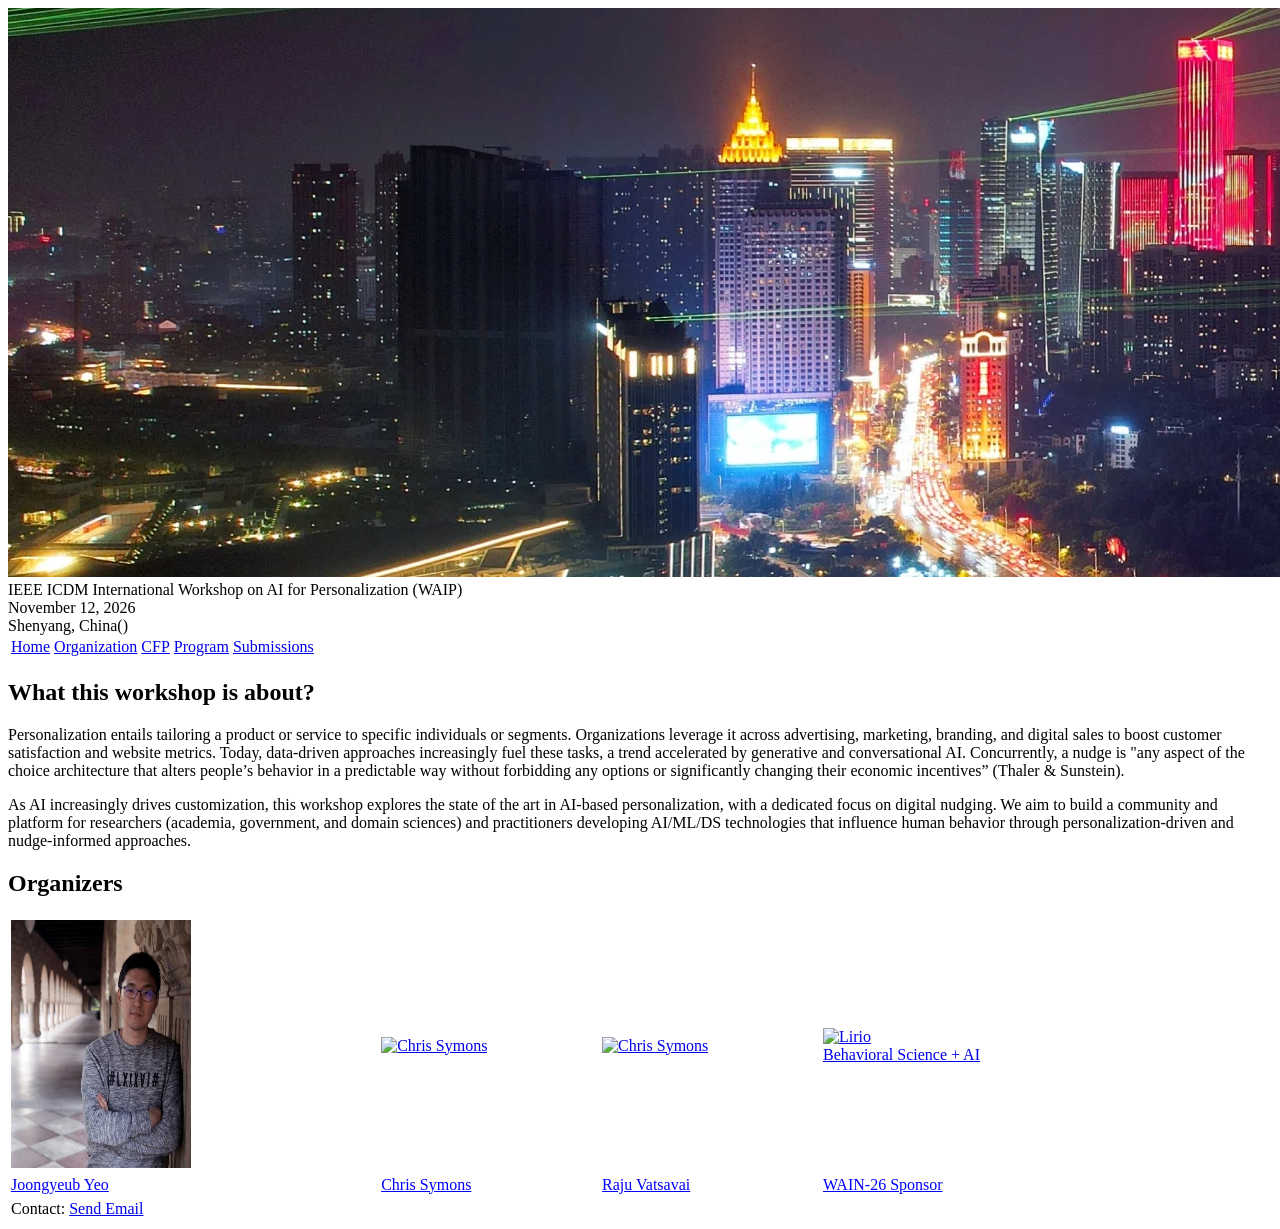
==== index.html @ 78c9528d "Update index.html" ====
<!DOCTYPE html>
<html lang='en'>

<head>
    <base href=".">
    <link rel="shortcut icon" type="image/png" href="assets/favicon.png"/>
    <link rel="stylesheet" type="text/css" media="all" href="assets/main.css"/>
    <meta name="description" content="WAIN-2026">
    <meta name="resource-type" content="document">
    <meta name="distribution" content="global">
    <meta name="KeyWords" content="Conference">
    <title>WAIN-2026</title>
</head>

<body>

    <div class="banner">
        <img src="assets/icdm26s-banner.png" alt="IEEE ICDM International Workshop on AI for Personalization">
        <div class="top-left">
            <span class="title1">IEEE ICDM International Workshop on AI for Personalization (WAIP) </span>
        </div>
        <div class="bottom-right">
            November 12, 2026 <br> Shenyang, China<span class="r">()</span>
        </div>
    </div>

    <table class="navigation">
        <tr>
            <td class="navigation">
                <a class="current" title="Workshop Home Page" href=".">Home</a>
            </td>
            <td class="navigation">
                <a title="Organization" href="organization">Organization</a> 
            </td>
            <td class="navigation">
                <a title="CFP" href="cfp">CFP</a> 
            </td>
            <td class="navigation">
                <a title="Conference Program" href="program">Program</a> 
            </td>
            <td class="navigation">
                <a title="Paper Submission" href="submissions">Submissions</a>
            </td>
        </tr>
    </table>

    <h2>What this workshop is about?</h2>
    <p>
        Personalization entails tailoring a product or service to specific individuals or segments. 
        Organizations leverage it across advertising, marketing, branding, and digital sales to boost 
        customer satisfaction and website metrics. Today, data-driven approaches increasingly fuel these 
        tasks, a trend accelerated by generative and conversational AI. Concurrently, a nudge is "any aspect 
        of the choice architecture that alters people’s behavior in a predictable way without forbidding 
        any options or significantly changing their economic incentives” (Thaler & Sunstein).    </p>
    
    <p>
        As AI increasingly drives customization, this workshop explores the state of the art in AI-based personalization, 
        with a dedicated focus on digital nudging. We aim to build a community and platform for researchers (academia, 
        government, and domain sciences) and practitioners developing AI/ML/DS technologies that influence 
        human behavior through personalization-driven and nudge-informed approaches.

    </p>

    <h2>Organizers</h2>

    <table class="sponsors" style="width:90%">
      
        <tr>
            <td class="sponsor">
                <a href="https://www.linkedin.com/in/joongyeub-yeo">
                    <img src="assets/Joongyeub-Yeo.jpeg" width="180px" height="248px"  alt="Zhijun Yin">
                </a>
            </td>
            <td class="sponsor">
                <a href="https://www.linkedin.com/in/christopher-t-symons">
                    <img src="assets/chris.png" width="180px" height="248px"  alt="Chris Symons">
                </a>
            </td>
            <td class="sponsor">
                <a href="https://www.linkedin.com/in/ranga-raju-vatsavai-ncsu">
                    <img src="assets/raju.png" width="180px" height="248px"  alt="Chris Symons">
                </a>
            </td>
            <td class="sponsor">
                <a href="https://lirio.com" target="_blank">
                    <img src="assets/lirio-img-180-92.png" width="180px" height="92px"  alt="Lirio" > <br> Behavioral Science + AI
                </a>
            </td>
            
        </tr>
        
        <tr>
            
            <td class="sponsor">
                <a href="ttps://www.linkedin.com/in/joongyeub-yeo" style="color:blue;"  target="_blank"> Joongyeub Yeo
                </a>
            </td>
            <td class="sponsor">
                <a href="https://www.linkedin.com/in/christopher-t-symons" style="color:blue;"  target="_blank"> Chris Symons
                </a>
            </td>
            <td class="sponsor">
                <a href="https://www.linkedin.com/in/ranga-raju-vatsavai-ncsu" style="color:blue;"  target="_blank"> Raju Vatsavai
                </a>
            </td>
            <td class="sponsor">
                <a href="https://lirio.com" style="color:blue;"  target="_blank"> WAIN-26 Sponsor
                </a>
            </td>
            
        </tr>        
    </table>

    <table class="footer">
        <tr>
            <td class="footer">Contact: <a href = "mailto: lirio.brell@gmail.com">Send Email</a> </td> 
        </tr>
    </table>

    </body>
</html>
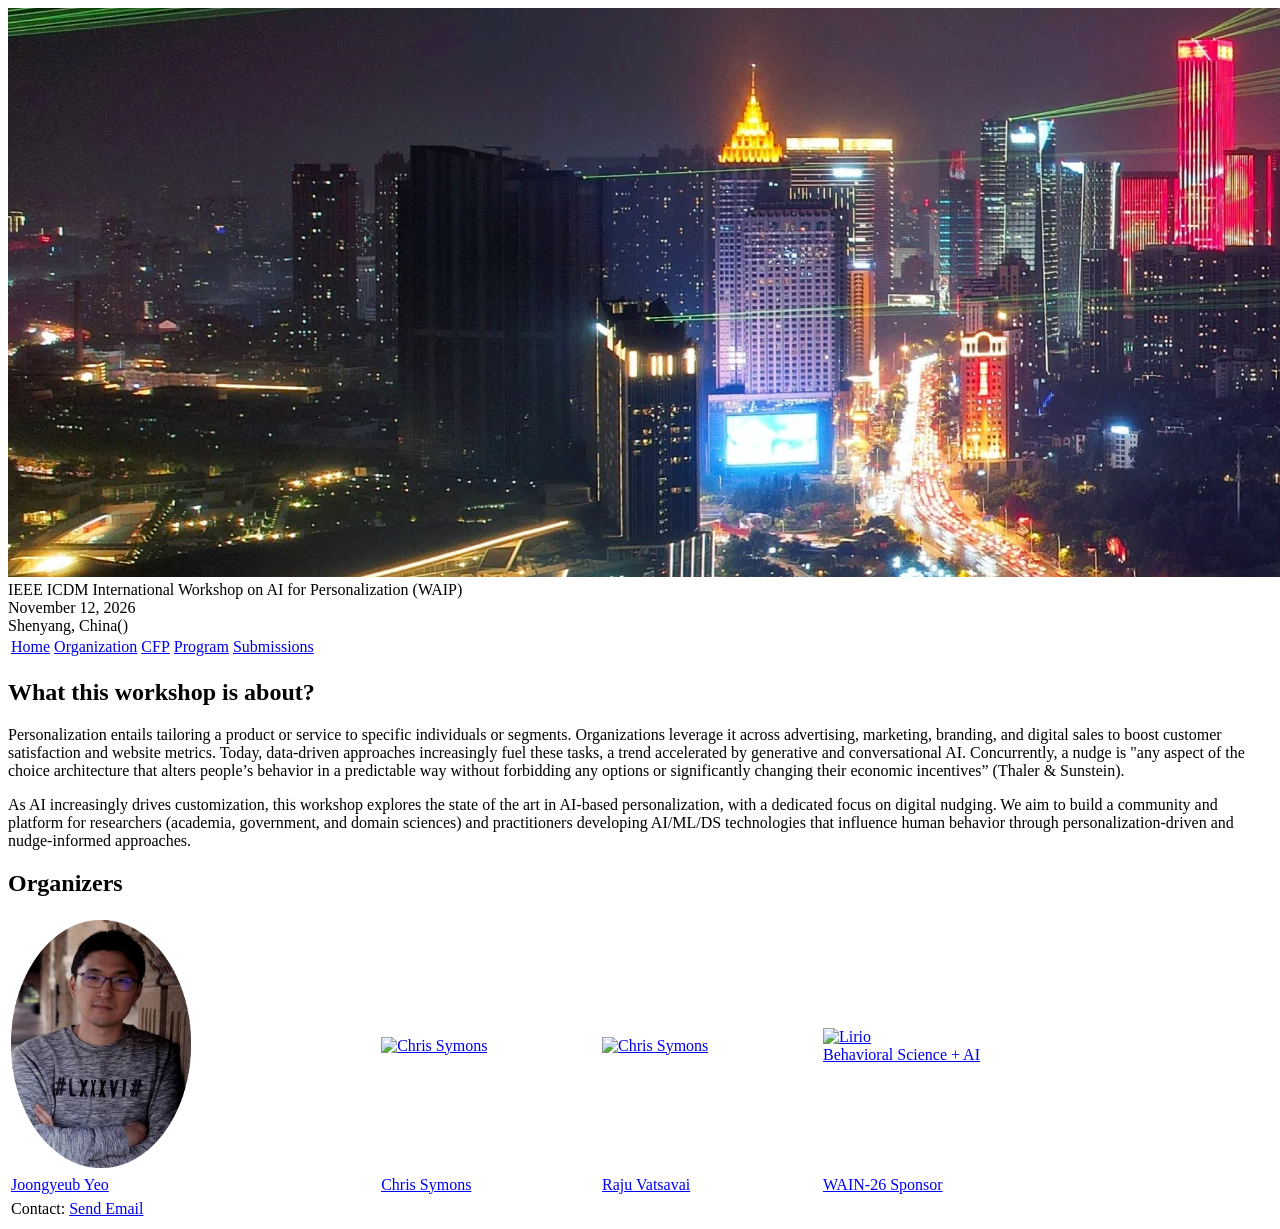
==== commit 0e7dfacf: "Update index.html" ====
--- a/index.html
+++ b/index.html
@@ -68,7 +68,7 @@
         <tr>
             <td class="sponsor">
                 <a href="https://www.linkedin.com/in/joongyeub-yeo">
-                    <img src="assets/Joongyeub-Yeo.jpeg" width="180px" height="248px"  alt="Zhijun Yin">
+                    <img src="assets/Joongyeub-Yeo.png" width="180px" height="248px"  alt="Zhijun Yin">
                 </a>
             </td>
             <td class="sponsor">
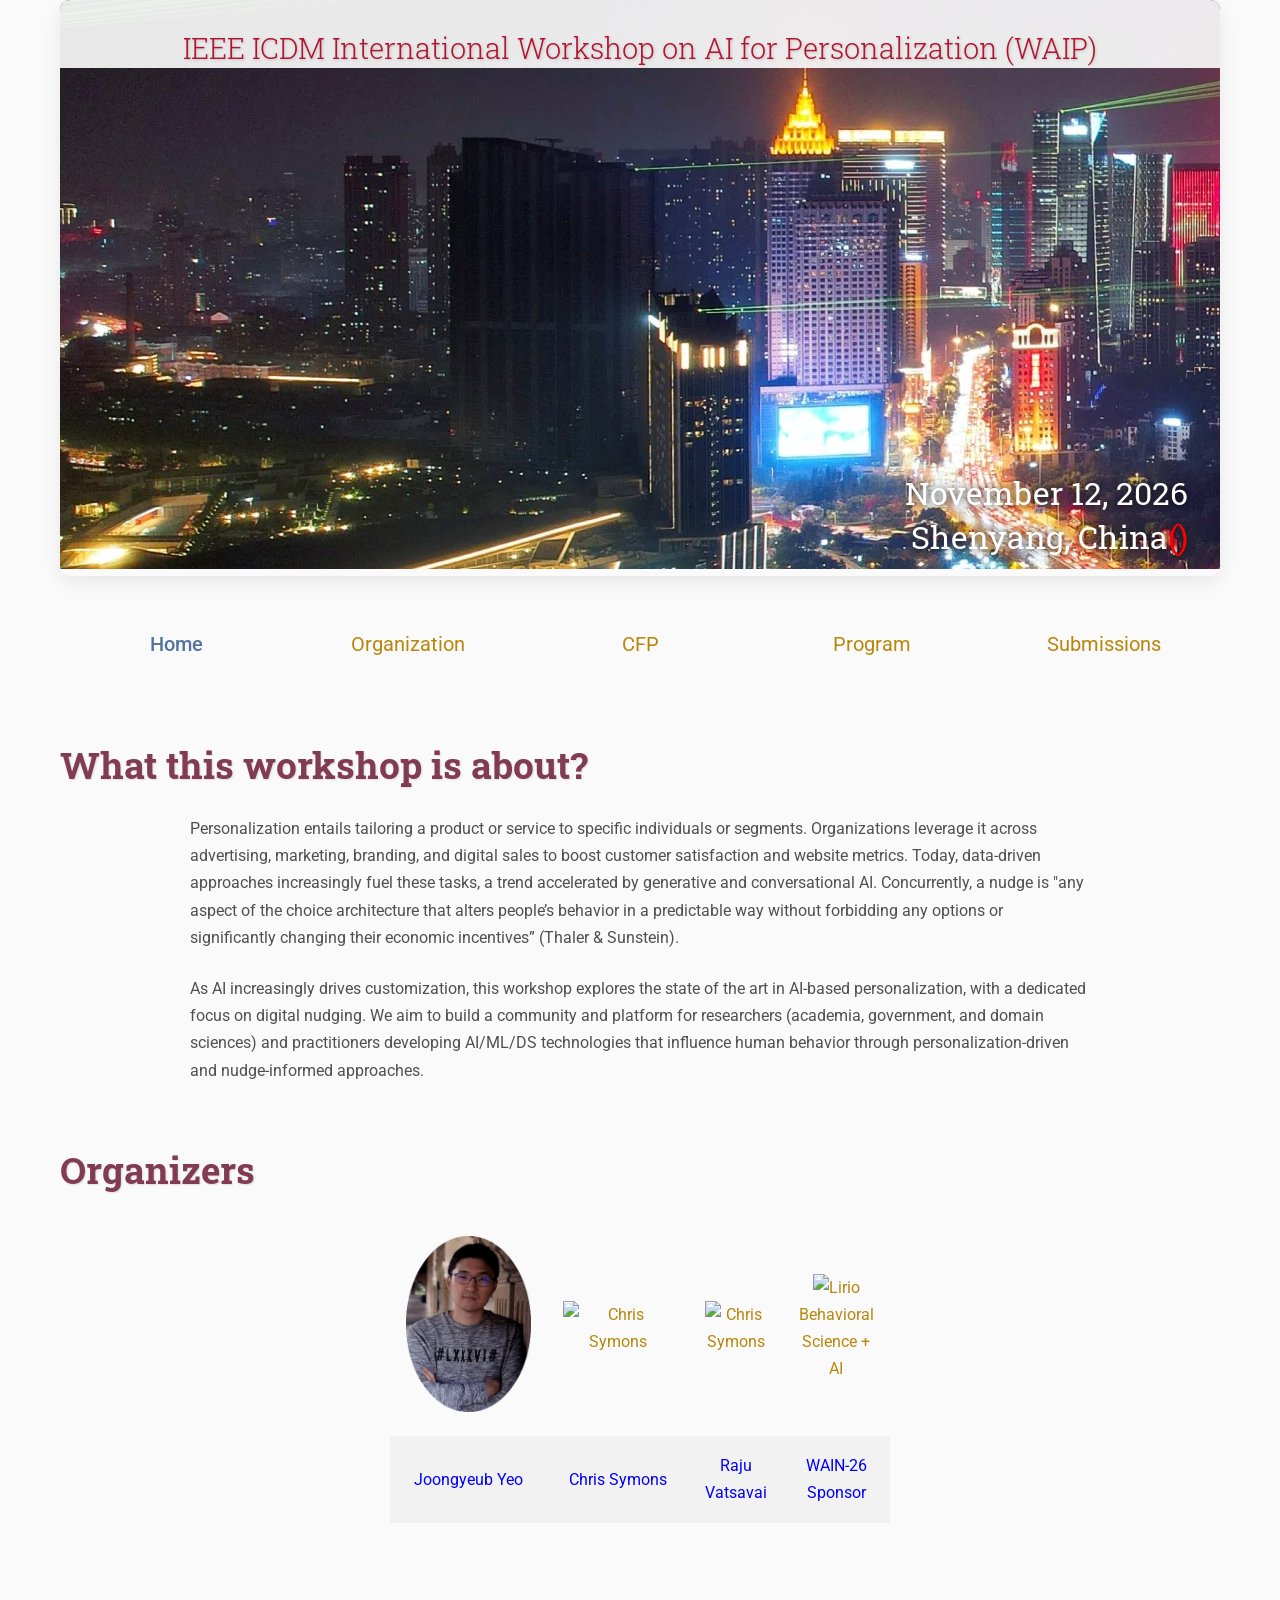
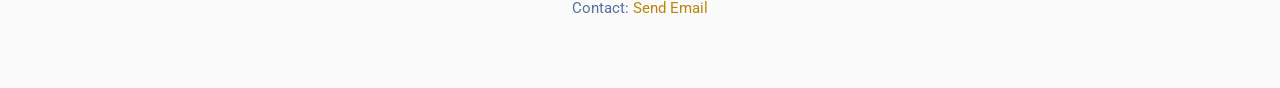
==== commit ba6130e9: "Update index.html" ====
--- a/index.html
+++ b/index.html
@@ -15,12 +15,19 @@
 <body>
 
     <div class="banner">
-        <img src="assets/icdm26s-banner.png" alt="IEEE ICDM International Workshop on AI for Personalization">
+        <img class="banner-image"
+             src="assets/icdm26s-banner.png"
+             alt="IEEE ICDM International Workshop on AI for Personalization (WAIP)">
+    
         <div class="top-left">
-            <span class="title1">IEEE ICDM International Workshop on AI for Personalization (WAIP) </span>
+            <span class="title1">
+                IEEE ICDM International Workshop on AI for Personalization (WAIP)
+            </span>
         </div>
+    
         <div class="bottom-right">
-            November 12, 2026 <br> Shenyang, China<span class="r">()</span>
+            November 12, 2026 <br>
+            Shenyang, China<span class="r">()</span>
         </div>
     </div>
 
--- a/assets/main.css
+++ b/assets/main.css
@@ -0,0 +1,641 @@
+/* ==========================================================================
+   Modern Conference Stylesheet
+   Preserves original visual identity while improving:
+   - responsiveness
+   - readability
+   - maintainability
+   - spacing consistency
+   - modern layout behavior
+   ========================================================================== */
+
+
+/* ==========================================================================
+   Fonts
+   ========================================================================== */
+
+@import url('https://fonts.googleapis.com/css?family=Roboto:300,400,500,700|Roboto+Slab:400,700');
+
+
+/* ==========================================================================
+   Theme Variables
+   ========================================================================== */
+
+:root {
+    --bg-color: #fafafa;
+    --text-color: #505050;
+
+    --primary: #52739e;
+    --accent: #b2132e;
+    --heading: #813c54;
+    --link: #b8860b;
+
+    --white: #ffffff;
+    --light-gray: #f2f2f2;
+    --shadow: rgba(0,0,0,0.08);
+
+    --content-width: 1200px;
+    --text-width: 900px;
+
+    --radius: 10px;
+    --transition: 0.25s ease;
+}
+
+
+/* ==========================================================================
+   Base Reset
+   ========================================================================== */
+
+*,
+*::before,
+*::after {
+    box-sizing: border-box;
+}
+
+html {
+    scroll-behavior: smooth;
+}
+
+body {
+    margin: 0 auto;
+    padding: 0 20px 40px 20px;
+
+    max-width: var(--content-width);
+
+    background-color: var(--bg-color);
+    background-size: cover;
+    background-attachment: fixed;
+
+    color: var(--text-color);
+
+    font-family: 'Roboto', sans-serif;
+    font-size: 16px;
+    line-height: 1.7;
+}
+
+
+/* ==========================================================================
+   Typography
+   ========================================================================== */
+
+h1,
+h2,
+h3,
+h4,
+h5 {
+    clear: both;
+
+    margin-top: 1.75em;
+    margin-bottom: 0.75em;
+
+    color: var(--heading);
+
+    font-family: 'Roboto Slab', serif;
+    line-height: 1.2;
+
+    text-shadow: 1px 1px 2px #dcdcdc;
+}
+
+h1 { font-size: 3rem; }
+h2 { font-size: 2.3rem; }
+h3 { font-size: 1.8rem; }
+h4,
+h5 { font-size: 1.35rem; }
+
+p {
+    max-width: var(--text-width);
+    margin: 1.5rem auto;
+}
+
+ul,
+ol {
+    max-width: 850px;
+    margin: 1.5rem auto;
+    padding-left: 2rem;
+}
+
+ul li,
+ol li {
+    margin-bottom: 0.6rem;
+}
+
+i,
+em {
+    font-style: italic;
+}
+
+b,
+strong {
+    font-weight: 700;
+}
+
+sup,
+sub {
+    font-size: 0.8em;
+    line-height: 0;
+}
+
+sup { vertical-align: super; }
+sub { vertical-align: sub; }
+
+
+/* ==========================================================================
+   Links
+   ========================================================================== */
+
+a {
+    color: var(--link);
+    text-decoration: none;
+
+    transition: color var(--transition);
+}
+
+a:hover {
+    color: var(--accent);
+}
+
+a:active {
+    color: #e82945;
+}
+
+a.current {
+    color: var(--primary);
+    font-weight: 500;
+}
+
+a.current:hover {
+    color: #e82945;
+}
+
+li a,
+p a {
+    text-decoration: underline;
+    text-decoration-color: var(--link);
+    text-underline-offset: 2px;
+}
+
+
+/* ==========================================================================
+   Tables
+   ========================================================================== */
+
+table {
+    width: 100%;
+    margin: 1rem auto 2rem auto;
+
+    border-collapse: collapse;
+}
+
+th,
+td {
+    padding: 0.6rem;
+    text-align: left;
+    vertical-align: top;
+}
+
+tr:nth-child(even) {
+    background-color: var(--light-gray);
+}
+
+
+/* ==========================================================================
+   Website Banner
+   ========================================================================== */
+
+.banner {
+    position: relative;
+    overflow: hidden;
+
+    border-radius: var(--radius);
+    margin-bottom: 2rem;
+
+    box-shadow: 0 6px 20px var(--shadow);
+
+    font-family: 'Roboto Slab', serif;
+}
+
+.top-left {
+    position: absolute;
+    top: 0;
+
+    width: 100%;
+
+    padding: 2px 0;          /* reduced from 12px */
+
+    line-height: 1.0;        /* tighter text height */
+
+    text-align: center;
+
+    background: rgba(250,250,250,0.92);
+
+    color: var(--text-color);
+
+    font-size: clamp(2rem, 5vw, 5rem);
+
+    white-space: nowrap;
+    overflow: hidden;
+    text-overflow: ellipsis;
+}
+
+.bottom-right {
+    position: absolute;
+    right: 0;
+    bottom: 0;
+
+    padding: 1rem 2rem;
+
+    text-align: right;
+
+    color: var(--white);
+    font-size: 2rem;
+    line-height: 1.4;
+
+    text-shadow: 0 0 8px rgba(0,0,0,0.8);
+}
+
+
+/* ==========================================================================
+   Conference Logo
+   ========================================================================== */
+
+.title1 {
+    color: var(--accent);
+    font-size: 0.45em;
+    font-weight: 300;
+    line-height: 1.1;
+
+    text-shadow: 1px 1px 3px #c0c0c0;
+}
+
+.title2 {
+    color: var(--primary);
+    font-size: 0.40em;
+    font-weight: 300;
+
+    text-shadow: 1px 1px 3px #c0c0c0;
+}
+
+.year {
+    color: var(--text-color);
+    font-size: 0.35em;
+    font-weight: 300;
+}
+
+
+/* ==========================================================================
+   Navigation
+   ========================================================================== */
+
+table.navigation {
+    width: 100%;
+    margin: 1.5rem auto;
+}
+
+td.navigation {
+    width: 20%;
+
+    padding: 0.75rem;
+
+    text-align: center;
+    vertical-align: middle;
+
+    font-size: 1.25rem;
+    white-space: nowrap;
+}
+
+td.navigation a {
+    display: inline-block;
+
+    padding: 0.4rem 0.8rem;
+
+    border-radius: 6px;
+
+    transition:
+        background-color var(--transition),
+        color var(--transition);
+}
+
+td.navigation a:hover {
+    background-color: rgba(82,115,158,0.12);
+}
+
+
+/* ==========================================================================
+   Sponsors
+   ========================================================================== */
+
+table.sponsors {
+    width: 100%;
+    max-width: 500px;
+}
+
+td.sponsor {
+    width: 50%;
+    padding: 1rem;
+
+    text-align: center;
+    vertical-align: middle;
+}
+
+td.sponsor img {
+    max-width: 180px;
+    width: 100%;
+    height: auto;
+
+    transition: transform var(--transition);
+}
+
+td.sponsor img:hover {
+    transform: scale(1.03);
+}
+
+
+/* ==========================================================================
+   Program Table
+   ========================================================================== */
+
+table.plenary {
+    background: var(--white);
+
+    border-radius: var(--radius);
+    overflow: hidden;
+
+    box-shadow: 0 3px 12px var(--shadow);
+
+    padding-top: 8px;
+}
+
+td.room {
+    width: 90%;
+
+    color: var(--primary);
+    font-size: 1.5rem;
+
+    padding: 0.5rem;
+}
+
+td.date {
+    width: 130px;
+
+    padding: 0.5rem 1rem 0 0;
+
+    text-align: right;
+    white-space: nowrap;
+}
+
+td.title,
+td.title-special {
+    width: 90%;
+    padding: 0.5rem;
+
+    font-family: 'Roboto Slab', serif;
+
+    text-shadow: 1px 1px 2px #d0d0d0;
+}
+
+td.title {
+    color: var(--heading);
+    font-size: 1.4rem;
+}
+
+td.title-special {
+    color: var(--primary);
+    font-size: 1.5rem;
+}
+
+td.speaker {
+    padding: 0.5rem;
+
+    font-style: italic;
+}
+
+td.abstract {
+    padding: 0.5rem 0.5rem 1rem 0.5rem;
+}
+
+td.abstract img {
+    display: block;
+    margin: 0.5rem auto 1rem auto;
+
+    max-width: 100%;
+    height: auto;
+
+    border-radius: var(--radius);
+}
+
+
+/* ==========================================================================
+   Embedded Content
+   ========================================================================== */
+
+iframe.registration,
+iframe.directions {
+    display: block;
+
+    width: 100%;
+    max-width: 100%;
+
+    margin: 1.5rem auto 2rem auto;
+
+    border: none;
+    border-radius: var(--radius);
+
+    box-shadow: 0 4px 14px var(--shadow);
+}
+
+iframe.registration {
+    height: 1400px;
+}
+
+iframe.directions {
+    height: 400px;
+}
+
+img.center {
+    display: block;
+
+    width: 67%;
+    max-width: 100%;
+
+    margin: 1.5rem auto 2rem auto;
+
+    border-radius: var(--radius);
+}
+
+
+/* ==========================================================================
+   Flyers
+   ========================================================================== */
+
+table.flyers {
+    width: 100%;
+}
+
+td.flyer {
+    width: 33%;
+    padding: 1rem;
+
+    text-align: center;
+    vertical-align: middle;
+}
+
+
+/* ==========================================================================
+   Footer
+   ========================================================================== */
+
+table.footer {
+    width: 100%;
+    max-width: 400px;
+
+    margin: 4rem auto 1rem auto;
+
+    font-size: 0.95rem;
+}
+
+td.footer {
+    text-align: center;
+    color: var(--primary);
+}
+
+
+/* ==========================================================================
+   Utility Classes
+   ========================================================================== */
+
+.r { color: red; }
+.g { color: green; }
+.b { color: blue; }
+
+.em {
+    font-style: italic;
+    font-weight: 500;
+}
+
+
+/* ==========================================================================
+   Side-by-Side Columns
+   ========================================================================== */
+
+.row {
+    display: flex;
+    flex-wrap: wrap;
+    gap: 20px;
+
+    margin: 1rem 0;
+}
+
+.column {
+    flex: 1 1 48%;
+}
+
+
+/* ==========================================================================
+   Custom Minimal Table
+   ========================================================================== */
+
+table.m {
+    width: 90%;
+    border-spacing: 0;
+    border-collapse: collapse;
+}
+
+
+/* ==========================================================================
+   Responsive Design
+   ========================================================================== */
+
+@media only screen and (max-width: 1100px) {
+
+    body {
+        width: 100%;
+        padding: 0 16px 40px 16px;
+    }
+
+    .top-left {
+        font-size: 3rem;
+        position: relative;
+    }
+
+    .bottom-right {
+        font-size: 1.4rem;
+        position: relative;
+        text-align: center;
+        padding: 1rem;
+        background: rgba(0,0,0,0.45);
+    }
+
+    h1 { font-size: 2.4rem; }
+    h2 { font-size: 2rem; }
+    h3 { font-size: 1.6rem; }
+
+    p,
+    li,
+    td,
+    th {
+        font-size: 1rem;
+        line-height: 1.7;
+    }
+
+    td.navigation {
+        font-size: 1rem;
+        padding: 0.5rem;
+    }
+
+    .row {
+        flex-direction: column;
+    }
+
+    .column {
+        width: 100%;
+    }
+
+    iframe.registration,
+    iframe.directions {
+        height: 500px;
+    }
+
+    img.center {
+        width: 100%;
+    }
+}
+
+
+@media only screen and (max-width: 700px) {
+
+    body {
+        font-size: 15px;
+    }
+
+    .top-left {
+        font-size: 2.2rem;
+    }
+
+    .bottom-right {
+        font-size: 1.1rem;
+    }
+
+    td.date {
+        width: auto;
+        display: block;
+        text-align: left;
+        padding-bottom: 0;
+    }
+
+    td.room,
+    td.title,
+    td.title-special {
+        font-size: 1.15rem;
+    }
+
+    table.navigation,
+    table.footer,
+    table.flyers,
+    table.sponsors {
+        width: 100%;
+    }
+
+    td.navigation {
+        display: block;
+        width: 100%;
+    }
+}
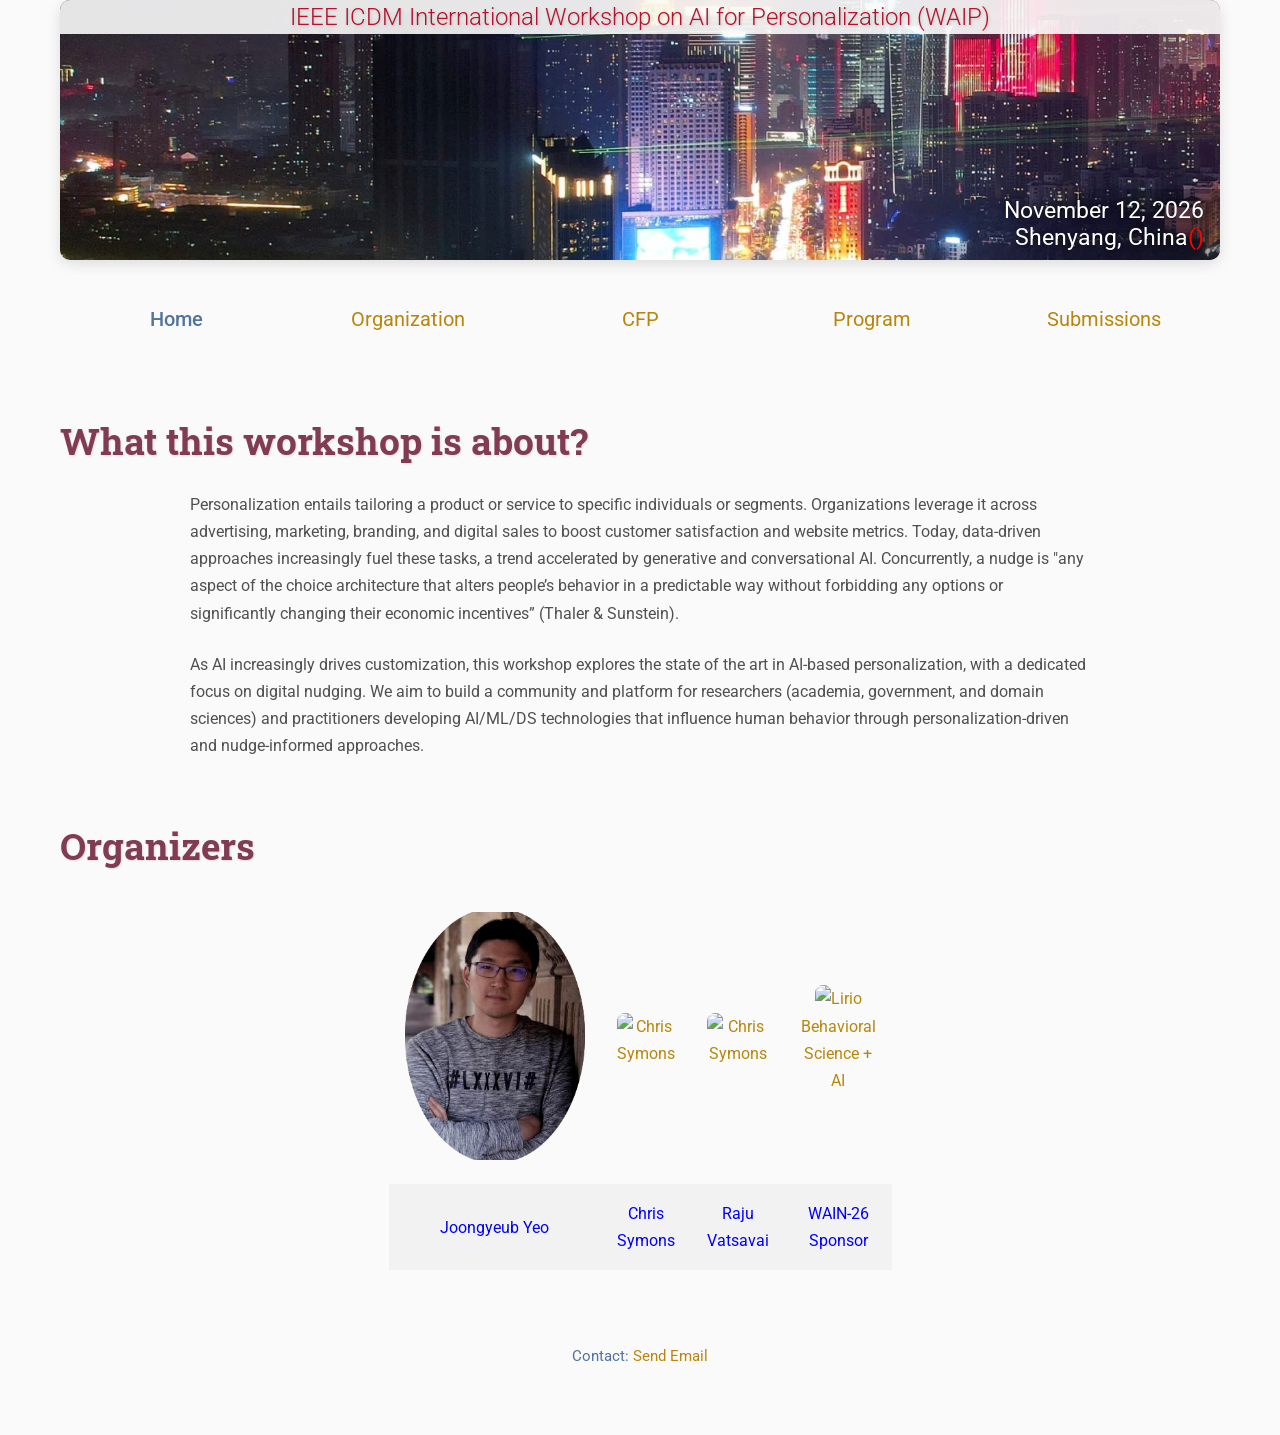
==== commit 5284b133: "Update index.html" ====
--- a/index.html
+++ b/index.html
@@ -75,17 +75,17 @@
         <tr>
             <td class="sponsor">
                 <a href="https://www.linkedin.com/in/joongyeub-yeo">
-                    <img src="assets/Joongyeub-Yeo.png" width="180px" height="248px"  alt="Zhijun Yin">
+                    <img src="assets/Joongyeub-Yeo.png" alt="Zhijun Yin">
                 </a>
             </td>
             <td class="sponsor">
                 <a href="https://www.linkedin.com/in/christopher-t-symons">
-                    <img src="assets/chris.png" width="180px" height="248px"  alt="Chris Symons">
+                    <img src="assets/chris.png" alt="Chris Symons">
                 </a>
             </td>
             <td class="sponsor">
                 <a href="https://www.linkedin.com/in/ranga-raju-vatsavai-ncsu">
-                    <img src="assets/raju.png" width="180px" height="248px"  alt="Chris Symons">
+                    <img src="assets/raju.png"  alt="Chris Symons">
                 </a>
             </td>
             <td class="sponsor">
--- a/assets/main.css
+++ b/assets/main.css
@@ -205,53 +205,81 @@
     position: relative;
     overflow: hidden;
 
-    border-radius: var(--radius);
-    margin-bottom: 2rem;
-
-    box-shadow: 0 6px 20px var(--shadow);
-
-    font-family: 'Roboto Slab', serif;
-}
-
+    border-radius: 10px;
+
+    margin-bottom: 1.5rem;
+
+    box-shadow: 0 4px 14px rgba(0,0,0,0.12);
+}
+
+/* Banner image */
+.banner-image {
+    display: block;
+
+    width: 100%;
+    height: 260px;          /* MAIN HEIGHT CONTROL */
+
+    object-fit: cover;
+}
+
+/* Top title */
 .top-left {
     position: absolute;
     top: 0;
 
     width: 100%;
 
-    padding: 2px 0;          /* reduced from 12px */
-
-    line-height: 1.0;        /* tighter text height */
+    padding: 4px 0;         /* reduced vertical padding */
 
     text-align: center;
 
-    background: rgba(250,250,250,0.92);
-
-    color: var(--text-color);
-
-    font-size: clamp(2rem, 5vw, 5rem);
+    background: rgba(250,250,250,0.90);
+
+    line-height: 1.0;
+}
+
+/* Main title text */
+.title1 {
+    color: #b2132e;
+   
+    font-size: clamp(1.6rem, 3.5vw, 3.4rem);
+
+    font-weight: 400;
 
     white-space: nowrap;
     overflow: hidden;
     text-overflow: ellipsis;
-}
-
+
+    text-shadow: 1px 1px 2px rgba(0,0,0,0.15);
+}
+
+/* Bottom-right date/location */
 .bottom-right {
     position: absolute;
+
     right: 0;
     bottom: 0;
 
-    padding: 1rem 2rem;
+    padding: 0.5rem 1rem;
+
+    color: white;
+
+    font-size: clamp(0.9rem, 1.8vw, 1.5rem);
+
+    line-height: 1.2;
 
     text-align: right;
 
-    color: var(--white);
-    font-size: 2rem;
-    line-height: 1.4;
-
-    text-shadow: 0 0 8px rgba(0,0,0,0.8);
-}
-
+    text-shadow: 0 0 6px rgba(0,0,0,0.8);
+
+    background: linear-gradient(
+        to left,
+        rgba(0,0,0,0.35),
+        rgba(0,0,0,0)
+    );
+}
+
+/* ========== End of Banner ===================*/
 
 /* ==========================================================================
    Conference Logo
@@ -259,7 +287,7 @@
 
 .title1 {
     color: var(--accent);
-    font-size: 0.45em;
+    font-size: 1.5em;
     font-weight: 300;
     line-height: 1.1;
 
@@ -337,11 +365,12 @@
 }
 
 td.sponsor img {
-    max-width: 180px;
-    width: 100%;
-    height: auto;
-
-    transition: transform var(--transition);
+    width: 180px;
+    height: 248px;
+
+    object-fit: cover;
+
+    border-radius: 8px;
 }
 
 td.sponsor img:hover {
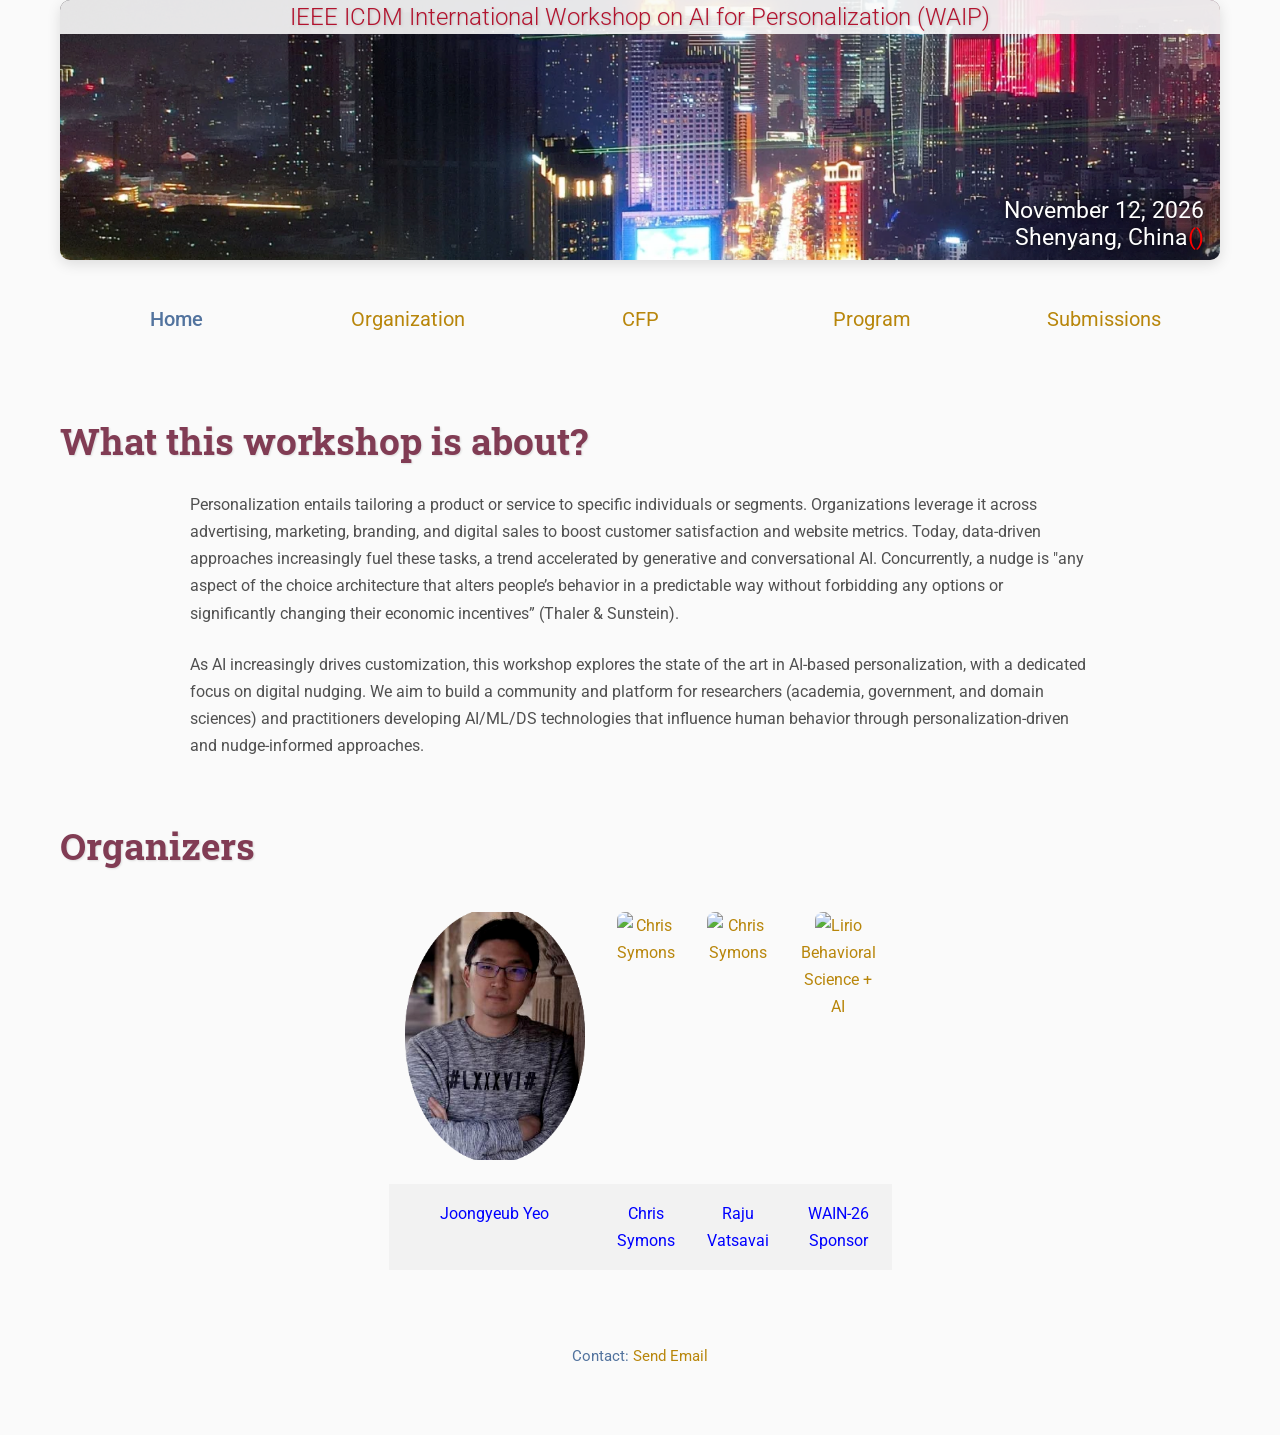
==== commit b69a7878: "Update index.html" ====
--- a/index.html
+++ b/index.html
@@ -90,7 +90,7 @@
             </td>
             <td class="sponsor">
                 <a href="https://lirio.com" target="_blank">
-                    <img src="assets/lirio-img-180-92.png" width="180px" height="92px"  alt="Lirio" > <br> Behavioral Science + AI
+                    <img class="logo-img" src="assets/lirio-img-180-92.png" alt="Lirio"> <br> Behavioral Science + AI
                 </a>
             </td>
             
--- a/assets/main.css
+++ b/assets/main.css
@@ -308,6 +308,13 @@
     font-weight: 300;
 }
 
+.logo-img {
+    width: 180px;
+    height: 92px;
+
+    object-fit: contain;
+}
+
 
 /* ==========================================================================
    Navigation
@@ -357,11 +364,9 @@
 }
 
 td.sponsor {
-    width: 50%;
+    text-align: center;
+    vertical-align: top;
     padding: 1rem;
-
-    text-align: center;
-    vertical-align: middle;
 }
 
 td.sponsor img {
@@ -372,6 +377,7 @@
 
     border-radius: 8px;
 }
+
 
 td.sponsor img:hover {
     transform: scale(1.03);
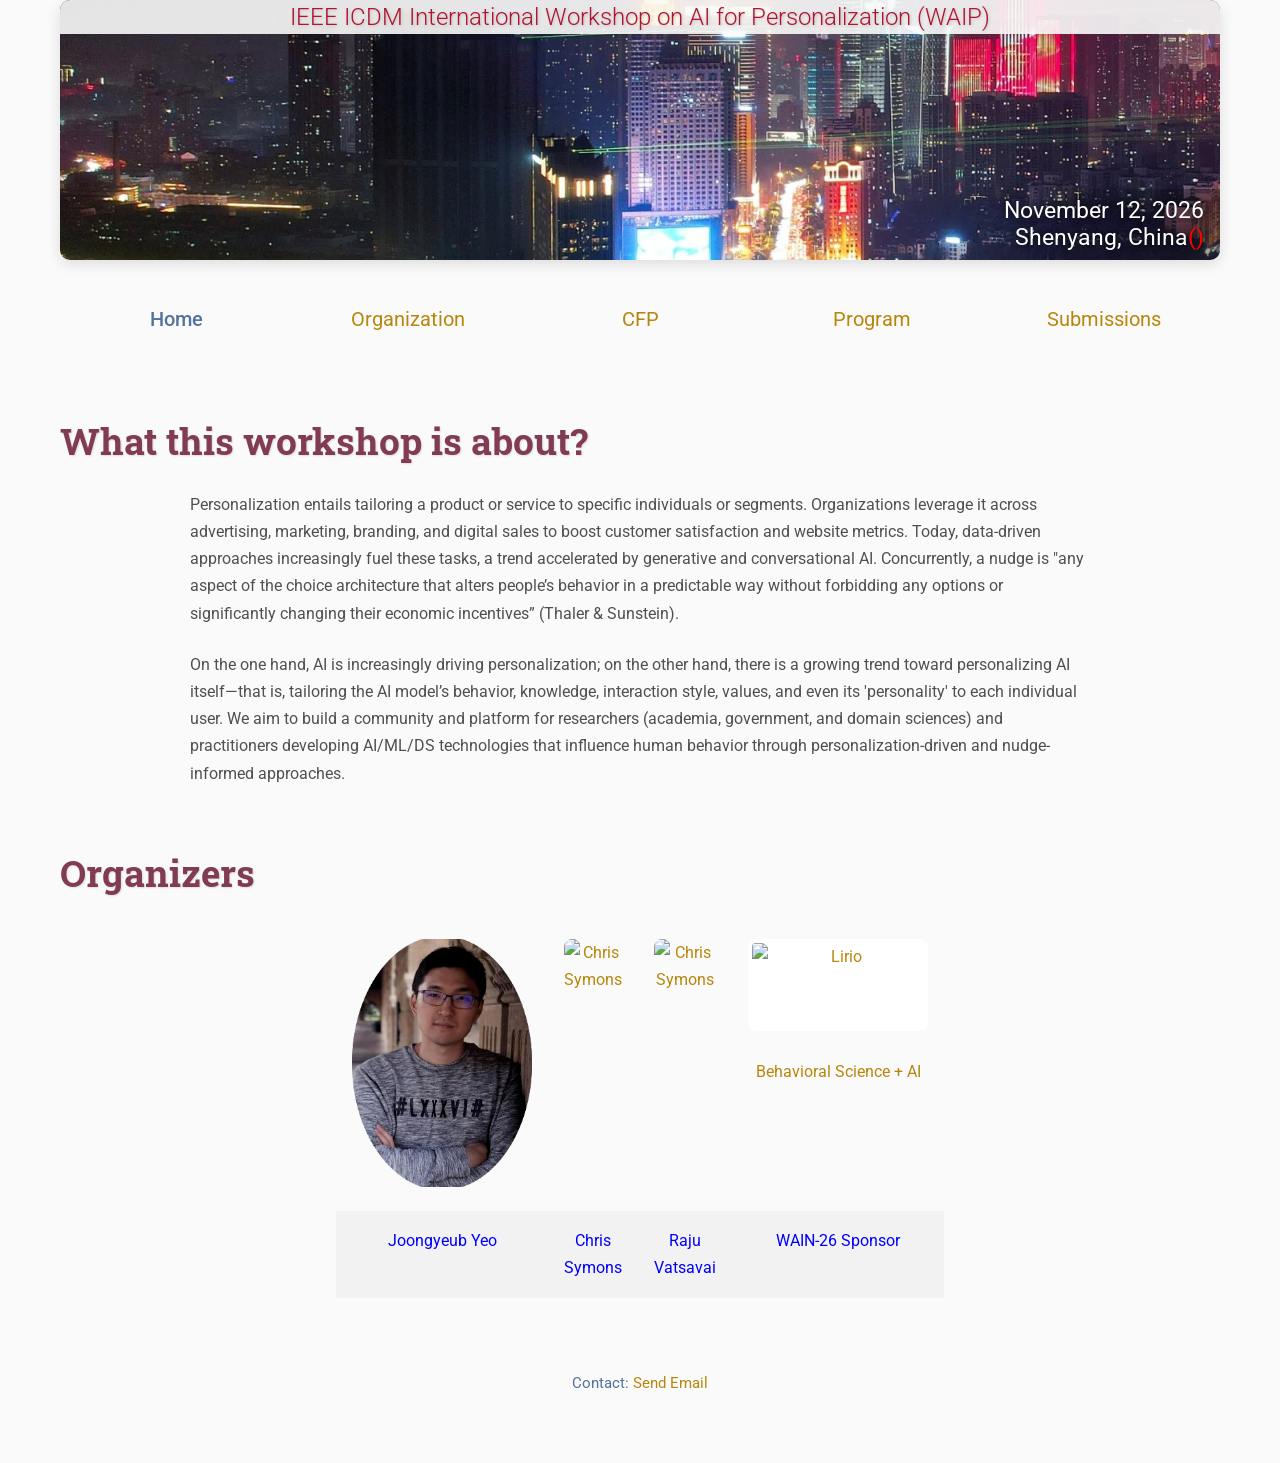
==== commit 0773a994: "Update index.html" ====
--- a/index.html
+++ b/index.html
@@ -61,10 +61,11 @@
         any options or significantly changing their economic incentives” (Thaler & Sunstein).    </p>
     
     <p>
-        As AI increasingly drives customization, this workshop explores the state of the art in AI-based personalization, 
-        with a dedicated focus on digital nudging. We aim to build a community and platform for researchers (academia, 
-        government, and domain sciences) and practitioners developing AI/ML/DS technologies that influence 
-        human behavior through personalization-driven and nudge-informed approaches.
+        On the one hand, AI is increasingly driving personalization; on the other hand, there is a growing trend 
+        toward personalizing AI itself—that is, tailoring the AI model’s behavior, knowledge, interaction style, 
+        values, and even its 'personality' to each individual user. We aim to build a community and platform for researchers (academia, 
+        government, and domain sciences) and practitioners developing AI/ML/DS technologies that influence human 
+        behavior through personalization-driven and nudge-informed approaches.
 
     </p>
 
@@ -90,7 +91,11 @@
             </td>
             <td class="sponsor">
                 <a href="https://lirio.com" target="_blank">
-                    <img class="logo-img" src="assets/lirio-img-180-92.png" alt="Lirio"> <br> Behavioral Science + AI
+                    <img class="logo-img"
+                         src="assets/lirio-img-180-92.png"
+                         alt="Lirio">
+                    <br>
+                    Behavioral Science + AI
                 </a>
             </td>
             
--- a/assets/main.css
+++ b/assets/main.css
@@ -189,7 +189,7 @@
 td {
     padding: 0.6rem;
     text-align: left;
-    vertical-align: top;
+    vertical-align: center;
 }
 
 tr:nth-child(even) {
@@ -308,13 +308,6 @@
     font-weight: 300;
 }
 
-.logo-img {
-    width: 180px;
-    height: 92px;
-
-    object-fit: contain;
-}
-
 
 /* ==========================================================================
    Navigation
@@ -376,6 +369,19 @@
     object-fit: cover;
 
     border-radius: 8px;
+}
+.logo-img {
+    display: block;
+
+    width: 180px !important;
+    height: 92px !important;
+
+    object-fit: contain !important;
+
+    margin: 0 auto;
+
+    background: white;
+    padding: 4px;
 }
 
 
